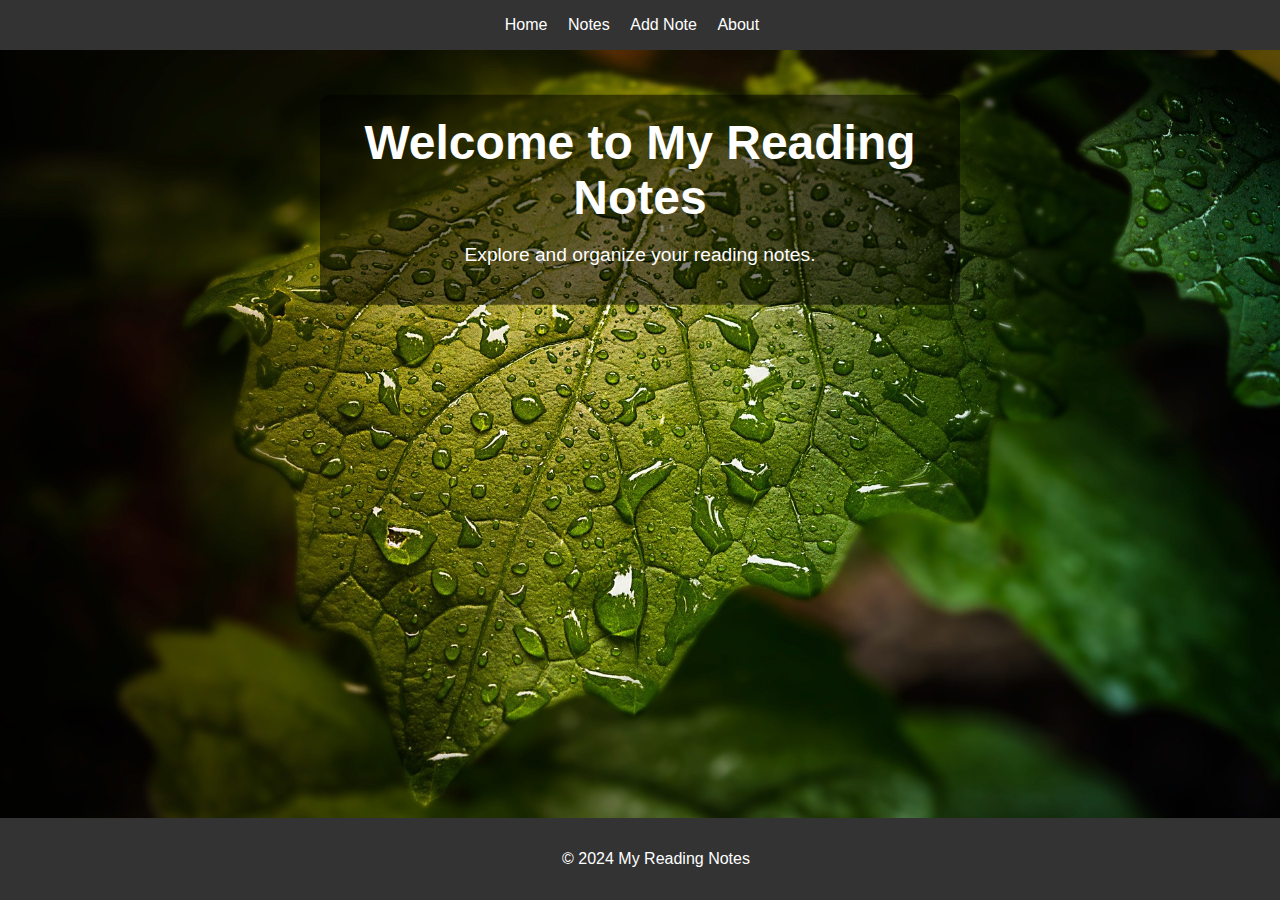
==== index.html @ 1d200355 "add note" ====
<!DOCTYPE html>
<html lang="en">
  <head>
    <meta charset="UTF-8" />
    <meta name="viewport" content="width=device-width, initial-scale=1.0" />
    <title>guizhongdan</title>
    <link rel="stylesheet" href="styles.css" />
    <style>
      body {
        background-image: url("./tex/gui.jpg");
        background-size: cover;
        background-attachment: fixed; /* 让背景图固定 */
        background-position: center;
        font-family: Arial, Helvetica, sans-serif;
        margin: 0;
        padding: 0;
      }

      .hero {
        position: relative;
        height: 300px; /* 根据实际需要调整高度 */
        display: flex;
        justify-content: center;
        align-items: center;
        text-align: center;
        color: #fff;
        margin-bottom: 20px; /* 为了避免与页脚重叠，添加底部间距 */
      }

      .hero-text {
        background: rgba(0, 0, 0, 0.5); /* 添加半透明背景以增强可读性 */
        padding: 20px;
        max-width: 600px;
        margin: auto;
      }
    </style>
  </head>
  <body>
    <header>
      <nav>
        <ul>
          <li><a href="index.html">Home</a></li>
          <li><a href="notes.html">Notes</a></li>
          <li><a href="add_note.html">Add Note</a></li>
          <li><a href="about.html">About</a></li>
        </ul>
      </nav>
    </header>
    <main>
      <div class="hero">
        <div class="hero-text">
          <h1>Welcome to My Reading Notes</h1>
          <p>Explore and organize your reading notes.</p>
        </div>
      </div>
    </main>
    <footer>
      <p>&copy; 2024 My Reading Notes</p>
    </footer>
  </body>
</html>
---- styles.css ----
body {
  font-family: Arial, sans-serif;
  margin: 0;
  padding: 0;
  background-color: #f4f4f4;
  background-attachment: fixed; /* 让背景图固定 */
}

header {
  background: #333;
  color: #fff;
  padding: 1rem;
}

nav ul {
  list-style: none;
  padding: 0;
  margin: 0;
  text-align: center;
}

nav ul li {
  display: inline;
  margin-right: 1rem;
}

nav ul li a {
  color: #fff;
  text-decoration: none;
}

.hero {
  position: relative;
  text-align: center;
  color: white;
}

.hero img {
  width: 100%;
  height: auto;
  filter: brightness(70%);
}

.hero-text {
  position: absolute;
  top: 50%;
  left: 50%;
  transform: translate(-50%, -50%);
  background: rgba(0, 0, 0, 0.5);
  padding: 1rem 2rem;
  border-radius: 10px;
}

.hero h1 {
  font-size: 3rem;
  margin: 0;
}

.hero p {
  font-size: 1.2rem;
}

.btn {
  display: inline-block;
  margin-top: 1rem;
  padding: 0.75rem 1.5rem;
  background: #333;
  color: #fff;
  border: none;
  border-radius: 5px;
  text-decoration: none;
  font-size: 1rem;
  cursor: pointer;
}

.btn:hover {
  background: #555;
}

footer {
  text-align: center;
  padding: 1rem;
  background: #333;
  color: #fff;
  position: fixed;
  bottom: 0;
  width: 100%;
}
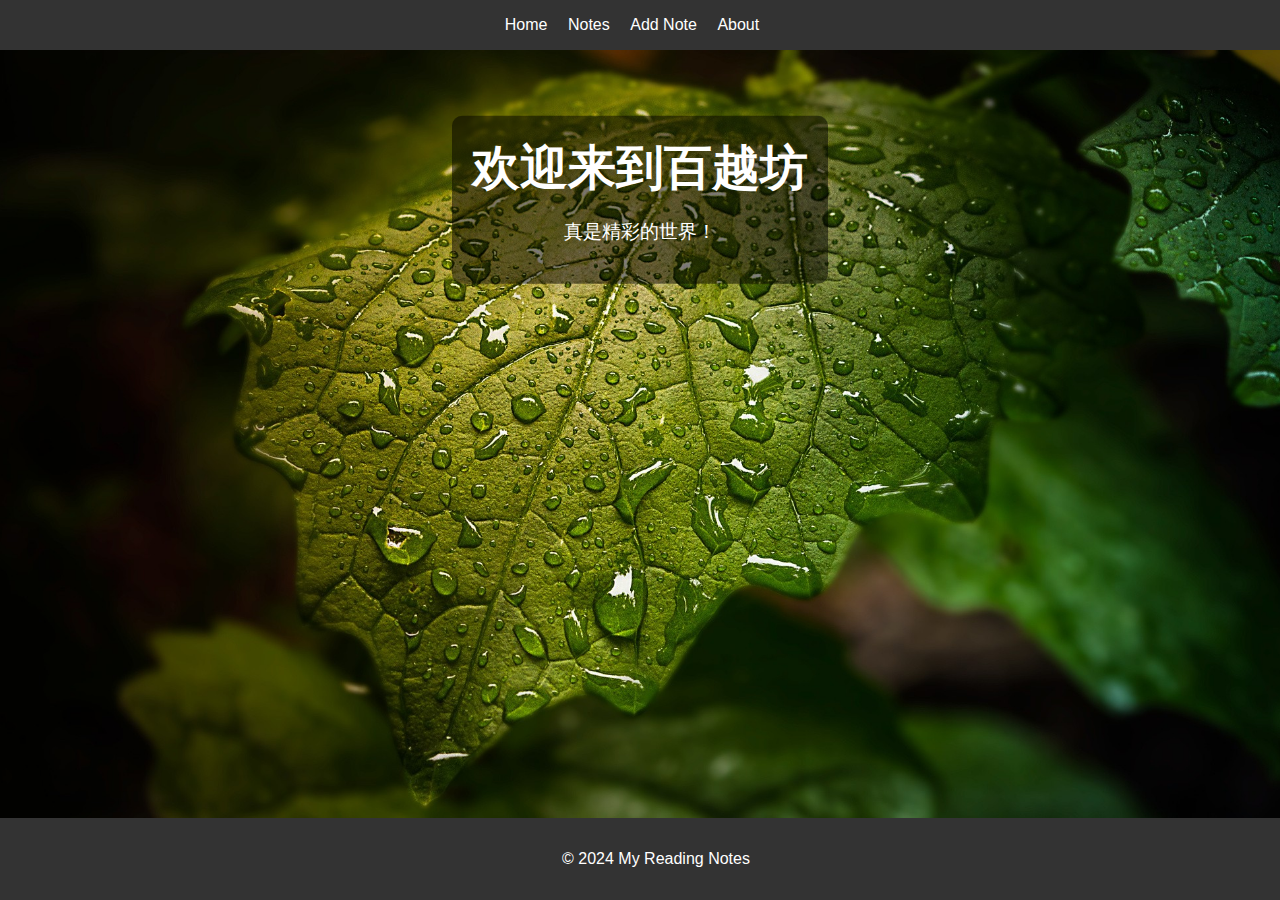
==== commit 4de00d85: "change index" ====
--- a/index.html
+++ b/index.html
@@ -49,8 +49,8 @@
     <main>
       <div class="hero">
         <div class="hero-text">
-          <h1>Welcome to My Reading Notes</h1>
-          <p>Explore and organize your reading notes.</p>
+          <h1>欢迎来到百越坊</h1>
+          <p>真是精彩的世界！</p>
         </div>
       </div>
     </main>
